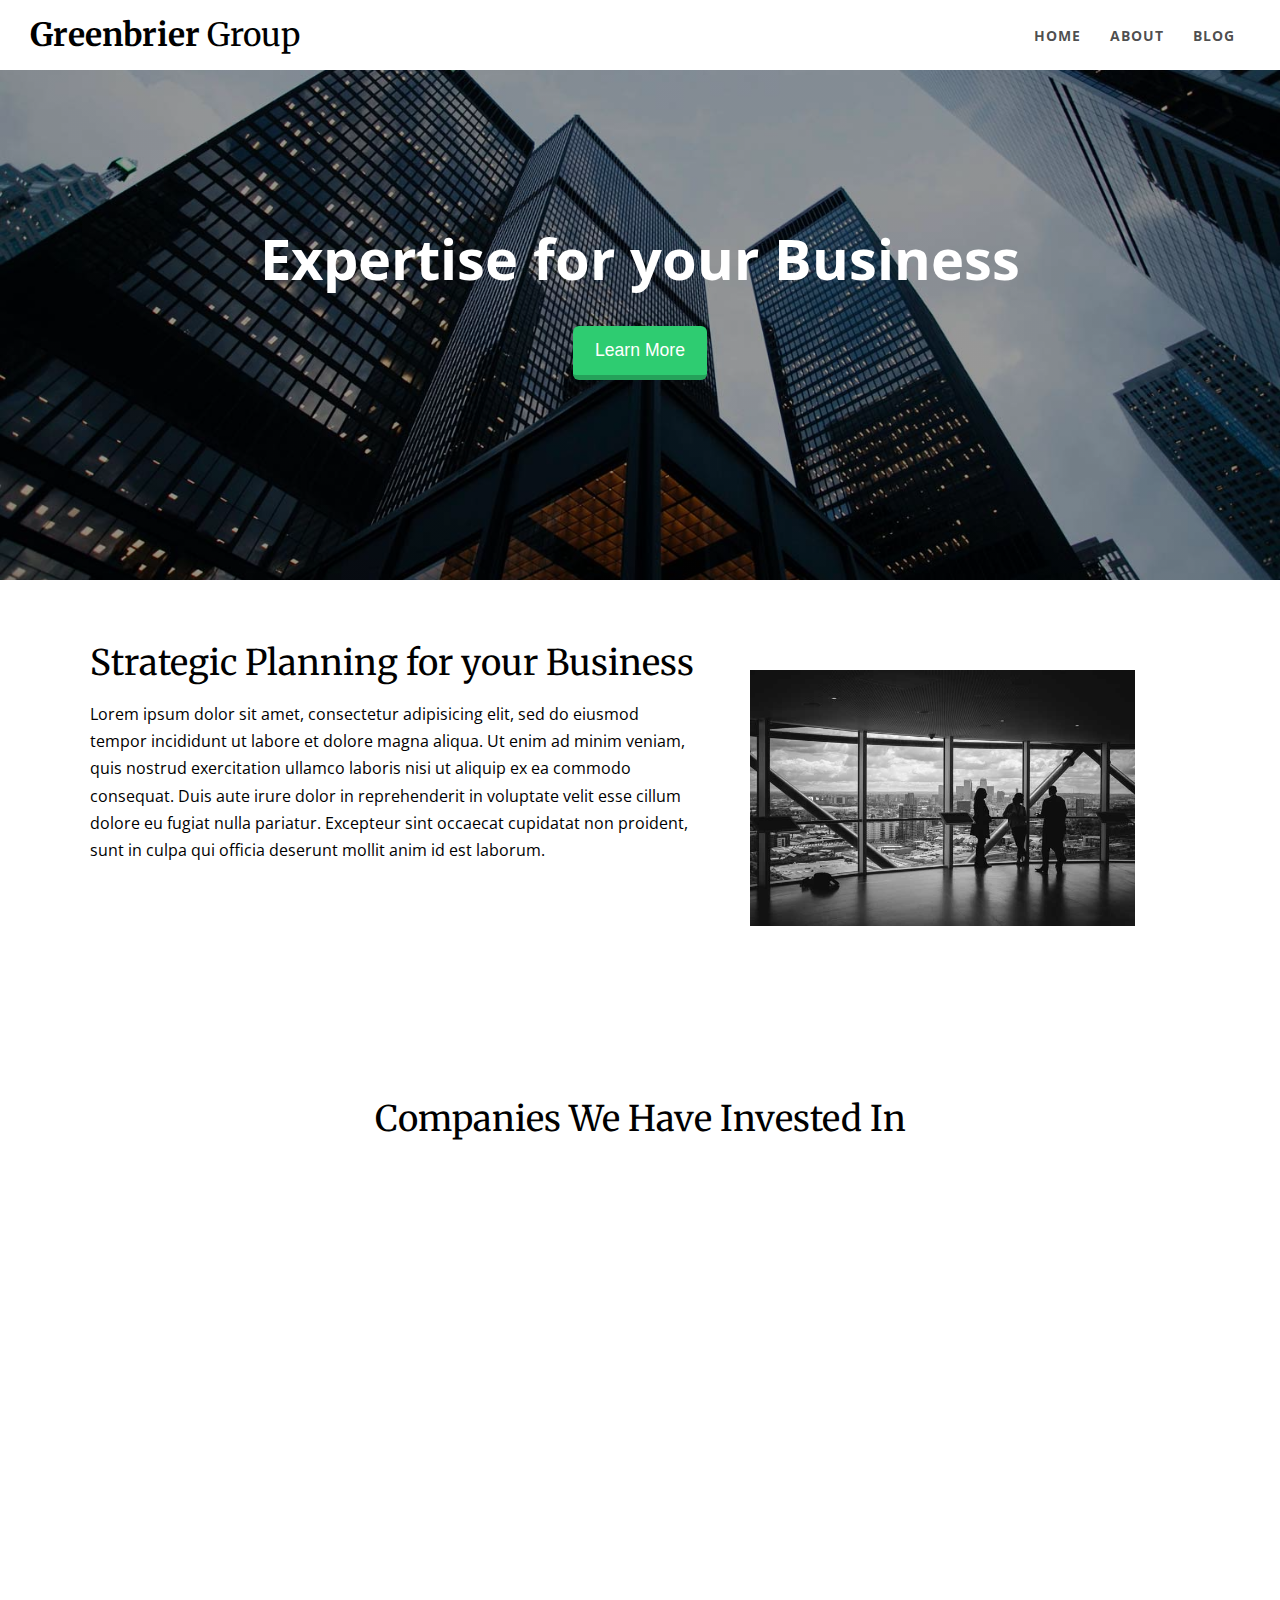
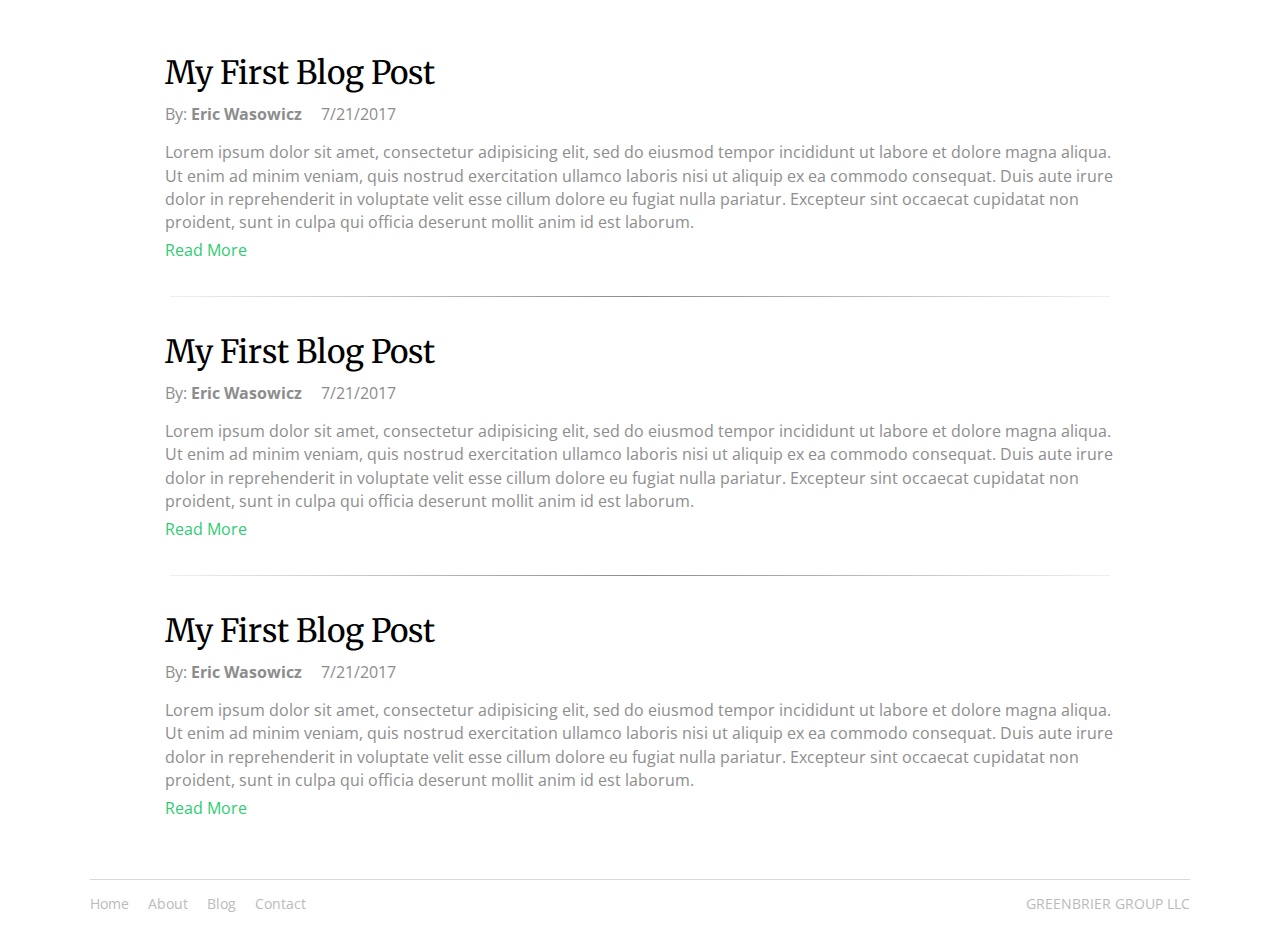
==== index.html @ 497f7e75 "added all files :)" ====
<!DOCTYPE HTML>
<html lang="en">
  <head>
    <meta charset="UTF-8">
    <link rel="stylesheet" href="css/style.css" />
    <link rel="stylesheet" href="css/index.css" />
    <link rel="stylesheet" href="css/blog-list.css" />
  	<meta name="description" content="" />
    <meta name="keywords" content="" />
    <meta name="viewport" content="width=device-width, initial-scale=1.0, maximum-scale=1.0, user-scalable=yes">
    <link href="https://fonts.googleapis.com/css?family=Merriweather:400,700|Open+Sans:400,700" rel="stylesheet">
    <link rel="stylesheet" href="aos/aos.css" />
    <script src="https://ajax.googleapis.com/ajax/libs/jquery/3.2.1/jquery.min.js"></script>
    <script src="js/index.js"></script>
    <script src="js/smoothscroll.js"></script>
    <title>Greenbrier Group LLC</title>
  </head>

<body>



  <header id="header">
    <nav>
      <h1>Greenbrier <span style="font-weight: normal;">Group</span></h1>
      <ul>
        <li><a href="/">Home</a></li>
        <li><a href="about.html">About</a></li>
        <li><a href="blog.html">Blog</a></li>
      </ul>
    </nav>
    <div class="center" data-aos="fade-up" data-aos-delay="500" data-aos-easing="ease-out-back">
      <h2>Expertise for your Business</h2>
        <a href="#about" class="smoothScroll"><button>Learn More</button></a>
    </div>
  </header>

  <div id="wrapper">

    <div id="about">
      <div class="about-div clearfix">
        <div class="left-div">
          <h3>Strategic Planning for your Business</h3>
            <p>Lorem ipsum dolor sit amet, consectetur adipisicing elit, sed do eiusmod tempor incididunt ut labore et dolore magna aliqua. Ut enim ad minim veniam, quis nostrud exercitation ullamco laboris nisi ut aliquip ex ea commodo consequat. Duis aute irure dolor in reprehenderit in voluptate velit esse cillum dolore eu fugiat nulla pariatur. Excepteur sint occaecat cupidatat non proident, sunt in culpa qui officia deserunt mollit anim id est laborum.</p>
        </div>
          <img src="img/business.jpg" alt="Room overlooking City">
      </div>
    </div>

    <div id="invest" class="clearfix">
      <h3>Companies We Have Invested In</h3>
      <div class="invest-grid clearfix">

        <a href="#"><div class="capsule" data-aos="fade-up" data-aos-easing="ease-out-back" data-aos-delay="0">
          <div class="capsule-image">
            <img src="img/nxtteam.png" alt="NxtTeam">
          </div>
            <h5>NxtTeam</h5>
        </div></a>

        <a href="#"><div class="capsule" data-aos="fade-up" data-aos-easing="ease-out-back" data-aos-delay="0">
          <div class="capsule-image">
            <img src="img/channelclarity.png" alt="Channel Clarity">
          </div>
            <h5>Channel Clarity</h5>
        </div></a>

        <a href="#"><div class="capsule" data-aos="fade-up" data-aos-easing="ease-out-back" data-aos-delay="0">
          <div class="capsule-image">
            <img src="img/keywordfirst.png" alt="keywordfirst">
          </div>
            <h5>keywordfirst</h5>
        </div></a>

        <a href="#"><div class="capsule" data-aos="fade-up" data-aos-easing="ease-out-back" data-aos-delay="0">
          <div class="capsule-image">
            <img src="img/swc.png" alt="SWC Technology Partners">
          </div>
            <h5>SWC Technology Partners</h5>
        </div></a>

      </div>
    </div>

    <div id="recent-posts">
        <div class="blog-list">

          <a href="#"><article>
            <h4>My First Blog Post</h4>
              <p class="blog-sub">By: <b style="margin-right: 15px;">Eric Wasowicz</b> 7/21/2017</p>
                <p class="blog-desc">Lorem ipsum dolor sit amet, consectetur adipisicing elit, sed do eiusmod tempor incididunt ut labore et dolore magna aliqua. Ut enim ad minim veniam, quis nostrud exercitation ullamco laboris nisi ut aliquip ex ea commodo consequat. Duis aute irure dolor in reprehenderit in voluptate velit esse cillum dolore eu fugiat nulla pariatur. Excepteur sint occaecat cupidatat non proident, sunt in culpa qui officia deserunt mollit anim id est laborum.</p>
                <a href="#" class="blog-read-more">Read More</a>
          </article></a><hr>

          <a href="#"><article>
            <h4>My First Blog Post</h4>
              <p class="blog-sub">By: <b style="margin-right: 15px;">Eric Wasowicz</b> 7/21/2017</p>
                <p class="blog-desc">Lorem ipsum dolor sit amet, consectetur adipisicing elit, sed do eiusmod tempor incididunt ut labore et dolore magna aliqua. Ut enim ad minim veniam, quis nostrud exercitation ullamco laboris nisi ut aliquip ex ea commodo consequat. Duis aute irure dolor in reprehenderit in voluptate velit esse cillum dolore eu fugiat nulla pariatur. Excepteur sint occaecat cupidatat non proident, sunt in culpa qui officia deserunt mollit anim id est laborum.</p>
                <a href="#" class="blog-read-more">Read More</a>
          </article></a><hr>

          <a href="#"><article>
            <h4>My First Blog Post</h4>
              <p class="blog-sub">By: <b style="margin-right: 15px;">Eric Wasowicz</b> 7/21/2017</p>
                <p class="blog-desc">Lorem ipsum dolor sit amet, consectetur adipisicing elit, sed do eiusmod tempor incididunt ut labore et dolore magna aliqua. Ut enim ad minim veniam, quis nostrud exercitation ullamco laboris nisi ut aliquip ex ea commodo consequat. Duis aute irure dolor in reprehenderit in voluptate velit esse cillum dolore eu fugiat nulla pariatur. Excepteur sint occaecat cupidatat non proident, sunt in culpa qui officia deserunt mollit anim id est laborum.</p>
                <a href="#" class="blog-read-more">Read More</a>
          </article></a><hr>

        </div>
    </div>

  </div>

  <footer class="clearfix">
    <div class="interior-footer">
      <ul>
        <li><a href="/">Home</a></li>
        <li><a href="about.html">About</a></li>
        <li><a href="blog.html">Blog</a></li>
        <li><a href="contact.html">Contact</a></li>
      </ul>
      <p class="right-align">Greenbrier Group LLC</p>
    </div>
  </footer>


    <script src="aos/aos.js"></script>
    <script>
      AOS.init({
        once: true
      });
    </script>
</body>
</html>
---- css/style.css ----
/*-------------------------------------

  font-family: 'Merriweather', serif;
  font-family: 'Open Sans', sans-serif;

--------------------------------------*/

html {
  margin: 0;
  padding: 0;
  font-family: 'Open Sans', sans-serif;
}

body {
  margin: 0;
  padding: 0;
  font-family: 'Open Sans', sans-serif;
}

.clearfix:after {
  content: " ";
  display: block;
  height: 0;
  clear: both;
}


/* Navigation Bar */

nav * {
  background-color: rgba(100, 100, 100, 0.0);
}

nav {
  width: 100%;
  height: 70px;
  background-color: white;
}

nav h1 {
  float: left;
  font-family: 'Merriweather', serif;
  font-size: 2em;
  margin: 0;
  padding: 0;
  margin-top: 15px;
  margin-left: 30px;
  color: black;
}

nav ul {
  margin: 0;
  padding: 0;
  float: right;
  margin-right: 20px;
  margin-top: 24px;
}

nav li {
  display: inline-block;
  margin-right: 25px;
}

nav a {
  font-size: .9em;
  text-decoration: none;
  color: rgba(0, 0, 0, .7);
  text-transform: uppercase;
  font-weight: bold;
  letter-spacing: 1px;
  color:
}

@media (min-width: 651px) {
  nav a {
    position: relative;
  }

  nav a::before {
    content: "";
    position: absolute;
    width: 100%;
    height: 2px;
    bottom: -2px;
    left: 0;
    background-color: rgba(0, 0, 0, .7);
    visibility: hidden;
    -webkit-transform: scaleX(0);
    transform: scaleX(0);
    -webkit-transition: all 0.2s ease-in-out 0s;
    transition: all 0.2s ease-in-out 0s;
  }

  nav a:hover::before {
    visibility: visible;
    -webkit-transform: scaleX(1);
    transform: scaleX(1);
  }
}

@media (max-width: 650px) {

  nav {
    height: 90px;
  }

  nav h1 {
    padding: 0;
    margin: 0;
    width: 100%;
    text-align: center;
    font-size: 1.8em;
    margin-top: 12px;
  }

  nav ul {
    margin: 0;
    margin-top: 10px;
    width: 224px;
    position: absolute;
    top: 48px;
    left: 50%;
    margin-left: -112px;
  }

  nav li {
    margin-right: 0;
  }

  nav li:not(:last-child) {
    margin-right: 10px;
  }

  nav li:not(:first-child)::before {
    content: '\ffed';
    margin-right: 15px;
  }

  nav a {

  }

}

/* Footer Styling */

footer {
  width: 100%;
  max-width: 1100px;
  margin-left: auto;
  margin-right: auto;
  margin-bottom: 12px;
}

.interior-footer {
  border-top: 1px solid rgba(0,0,0,.15);
}

footer ul {
  float: left;
  margin-left: 0;
  margin-left: -40px;
  margin-top: 12px;
}

footer li {
  display: inline;
  margin-right: 15px;
}

footer a {
  text-decoration: none;
  color: #bababa;
  font-size: .9em;
  transition: all .3s;
}

footer a:hover {
  color: #444444;
}

.right-align {
  float: right;
  text-transform: uppercase;
  font-size: .9em;
  color: #bababa;
}

@media (max-width: 1180px) {
  .interior-footer {
    margin-left: 50px;
    margin-right: 50px;
  }
}

@media (max-width: 600px) {
  footer {
    text-align: center;
  }

  footer ul {
    float: none;
    margin-bottom: 0;
  }

  .right-align {
    float: none;
    color: grey;
    margin-top: 5px;
  }
}

@media (max-width: 480px) {
  .interior-footer {
    margin-left: 35px;
    margin-right: 35px;
  }
}

@media (max-width: 400px) {
  .interior-footer {
    margin-left: 25px;
    margin-right: 25px;
  }
}
---- css/index.css ----
/*-------------------------------------

Header Styling

--------------------------------------*/

header {
  margin: 0;
  padding: 0;
  width: 100%;
  height: 580px;
  background-image: linear-gradient(rgba(0, 0, 0, 0.4), rgba(0, 0, 0, 0.4)), url('../img/header.jpg');
  background-size: cover;
  background-position: center;
}

.center {
  margin-top: 150px;
  text-align: center;
}

.center h2 {
  font-size: 3.5em;
  color: white;
  margin: 0;
  padding: 0;
  margin-bottom: 30px;
}

.center button {
  color: white;
  font-size: 1.1em;
  cursor: pointer;
  padding: 14px 22px 14px 22px;
  background-color: #2ecc71;
  outline: none;
  border: none;
  border-radius: 6px;
  border-bottom: solid 5px #25a25a;
  transition: all .3s;
}

.center button:hover {
  background-color: #54d98c;
}

.center button:active {
  margin-top: 4px;
  border-bottom-width: 1px;
}

@media (max-width: 650px) {
  nav {
    background-color: transparent;
  }

  nav h1 {
    color: white;
  }

  nav a {
    color: rgba(255, 255, 255, 0.8);
  }

  nav li:not(:first-child)::before {
    color: rgba(255, 255, 255, 0.8);
  }

  header {
    background-image: linear-gradient(rgba(0, 0, 0, 0.5), rgba(0, 0, 0, 0.5)), url('../img/header.jpg');
  }

.center {
  padding-left: 20px;
  padding-right: 20px;
}

  .center h2 {
    font-size: 2.8em;
  }

  .center button {
    padding: 14px 20px 14px 20px;
  }
}

@media (max-width: 320px) {
  .center {
    margin-top: 75px;
  }
}

/*-------------------------------------

Body Section Styling

--------------------------------------*/

#wrapper {
  max-width: 1100px;
  margin: 0 auto 0 auto;
  padding: 0;
}

/*-------------------------------------

About Section Styling

--------------------------------------*/

#about {
  margin: 0;
  padding-top: 60px;
  padding-bottom: 80px;
}

#about h3 {
  font-family: 'Merriweather', serif;
  font-weight: normal;
  font-size: 2.2em;
  margin: 0;
}

.about-div {

}

.left-div {
  float: left;
  width: 55%;
}

.about-div p {
  line-height: 170%;
}

.about-div img {
  float: right;
  width: 35%;
  margin: 30px 5% 0 5%;
}

@media (max-width: 1200px) {
  .left-div {
    width: 50%;
    margin-left: 5%;
  }
  .about-div img {
    margin: 30px 5% 0;
  }
}

@media (max-width: 1050px) {
  .left-div {
    width: 50%;
    margin-left: 5%;
  }
  .about-div img {
    margin: 50px 5% 0;
  }
}

@media (max-width: 800px) {
  .left-div {
    text-align: center;
    width: 80%;
    margin-left: 10%;
    margin-right: 10%;
  }
  .about-div img {
    width: 60%;
    margin: 10px 20% auto 20%;
  }
}

@media (max-width: 540px) {
  .about-div img {
    width: 70%;
    margin: 10px 15% auto 15%;
  }
}

@media (max-width: 420px) {
  .about-div img {
    width: 80%;
    margin: 10px 10% auto 10%;
  }
}

@media (max-width: 400px) {
  .left-div {
    width: 86%;
    margin-left: 7%;
    margin-right: 7%;
  }
  .about-div img {
    width: 90%;
    margin: 10px 5% auto 5%;
  }
}


/*-------------------------------------

Invested In Section Styling

--------------------------------------*/

#invest {
  margin-top: 90px;
  margin-bottom: 90px;
}

#invest h3 {
  font-family: 'Merriweather', serif;
  font-weight: normal;
  font-size: 2.2em;
  margin: 0;
  text-align: center;
}

.invest-grid {
  margin: 30px 0 30px 0;
}

.invest-grid a {
  text-decoration: none;
}

.capsule {
  width: 253px;
  height: 280px;
  margin: 11px;
  float: left;
  text-align: center;
  background-color: #f1f1f1;
  border-radius: 10px;
  box-shadow: 0 1em 1.6em rgba(0, 0, 0, 0.2);
}

.capsule-image {
  width: 253px;
  height: 200px;
  position: relative;
  margin: 0;
  background-color: #f9f9f9;
  border-radius: 10px;
}

.capsule-image img {
  width: 86%;
  position: absolute;
  left: 50%;
  top: 50%;
  transform: translate(-50%, -50%);
  transition: .3s;
}

.capsule:hover .capsule-image img {
  width: 95%;
}

.capsule h5 {
  margin: 0;
  font-weight: normal;
  font-size: 1.4em;
  margin-top: 8px;
  margin-left: 5px;
  margin-right: 5px;
  color: black;
}

@media (max-width: 1120px) {
  .invest-grid {
    text-align: center;
    margin-left: auto;
    margin-right: auto;
  }

  .capsule {
    float: none;
    display: inline-block;
    vertical-align: top;
  }
}

@media (max-width: 600px) {
  #invest h3 {
    margin-left: 15px;
    margin-right: 15px;
  }

  .capsule {
    width: 40%;
    height: 260px;
    margin: 2%;
  }

  .capsule-image {
    width: 100%;
    height: 190px;
  }

  .capsule-image img {
    width: 90%;
  }

  .capsule h5 {
    font-size: 1.2em;
  }
}

@media (max-width: 530px) {
  .capsule {
    width: 43%;
  }
}

@media (max-width: 425px) {
  .capsule {
    width: 45%;
    height: 230px;
    margin: 1%;
  }

  .capsule-image {
    height: 165px;
  }

  .capsule h5 {
    font-size: 1.1em;
  }
}

@media (max-width: 375px) {
  .capsule {
    width: 253px;
    height: 260px;
    margin: 11px;
  }

  .capsule-image {
    width: 253px;
    height: 185px;
  }

  .capsule h5 {
    font-size: 1.3em;
  }
}

/*-------------------------------------

Recent Posts Section

--------------------------------------*/

#recent-posts {
  margin: 150px auto 60px auto;
  max-width: 1100px;
}
---- css/blog-list.css ----
.blog-list {
  max-width: 950px;
  margin-left: auto;
  margin-right: auto;
}

.blog-list a {
  text-decoration: none;
}

.blog-list article {

}

.blog-list article h4:hover {
  color: #2ecc71;
}

.blog-list h4 {
  font-size: 2em;
  font-family: 'Merriweather', serif;
  font-weight: normal;
  color: black;
  margin: 0;
  transition: all .3s;
}

.blog-list .blog-sub {
  color: #8d8d8d;
  margin-top: 10px;
}

.blog-list .blog-desc {
  color: #8d8d8d;
  margin-bottom: 5px;
  line-height: 145%;
}

.blog-read-more {
  color: #2ecc71;
  margin: 0;
  position: relative;
}

.blog-read-more::before {
  content: "";
  position: absolute;
  width: 100%;
  height: 1px;
  bottom: 0;
  left: 0;
  background-color: #2ecc71;
  visibility: hidden;
  -webkit-transform: scaleX(0);
  transform: scaleX(0);
  -webkit-transition: all 0.2s ease-in-out 0s;
  transition: all 0.2s ease-in-out 0s;
}

.blog-read-more:hover::before {
  visibility: visible;
  -webkit-transform: scaleX(1);
  transform: scaleX(1);
}

.blog-list hr {
  margin-top: 35px;
  margin-bottom: 35px;
  width: 99%;
  border: 0;
  height: 1px;
  background-image: -webkit-linear-gradient(left, #f0f0f0, #8c8b8b, #f0f0f0);
  background-image: -moz-linear-gradient(left, #f0f0f0, #8c8b8b, #f0f0f0);
  background-image: -ms-linear-gradient(left, #f0f0f0, #8c8b8b, #f0f0f0);
  background-image: -o-linear-gradient(left, #f0f0f0, #8c8b8b, #f0f0f0);
}

@media (max-width: 1250px) {
  .blog-list {
    margin-left: 6%;
    margin-right: 6%;
  }
  .blog-list h4 {
    font-size: 1.8em;
  }
}

@media (max-width: 650px) {
  .blog-list {
    margin-left: 8%;
    margin-right: 8%;
  }
  .blog-list h4 {
    font-size: 1.7em;
  }
}

@media (max-width: 425px) {
  .blog-list h4 {
    font-size: 1.6em;
  }
}
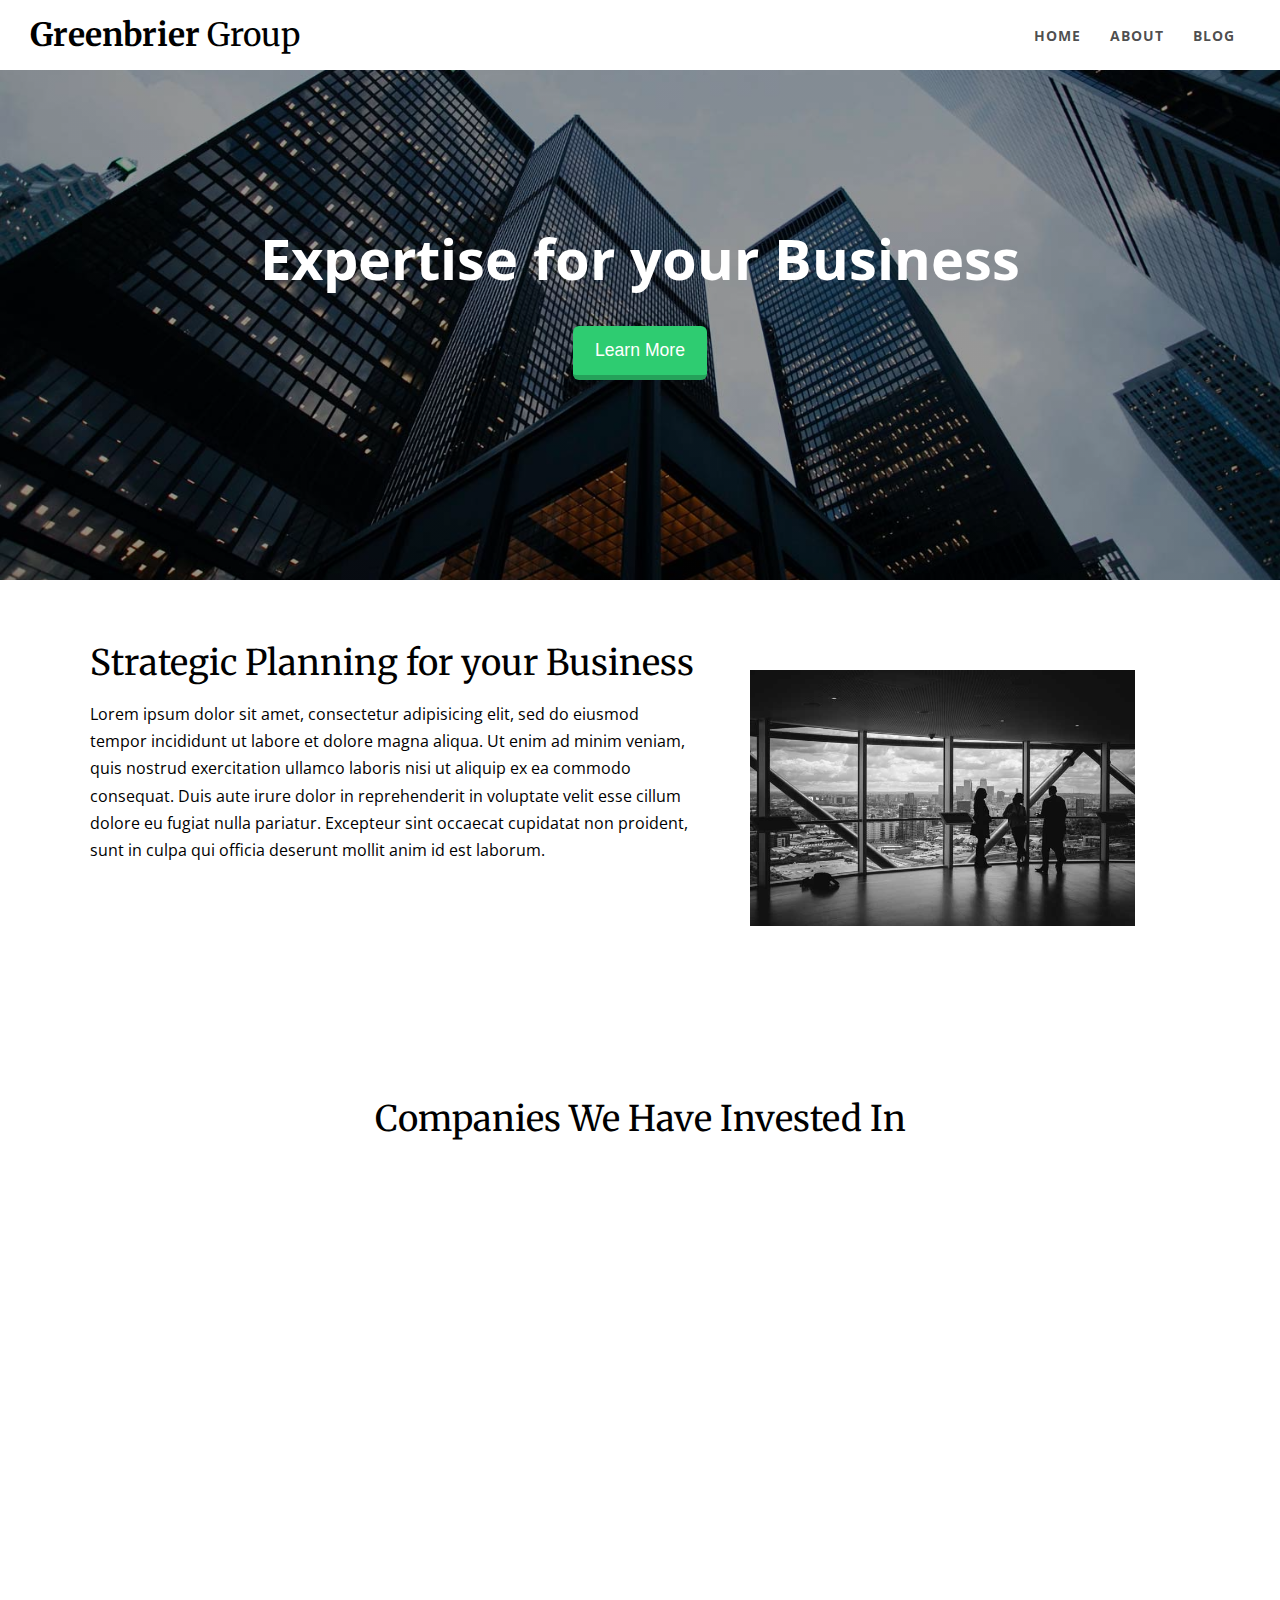
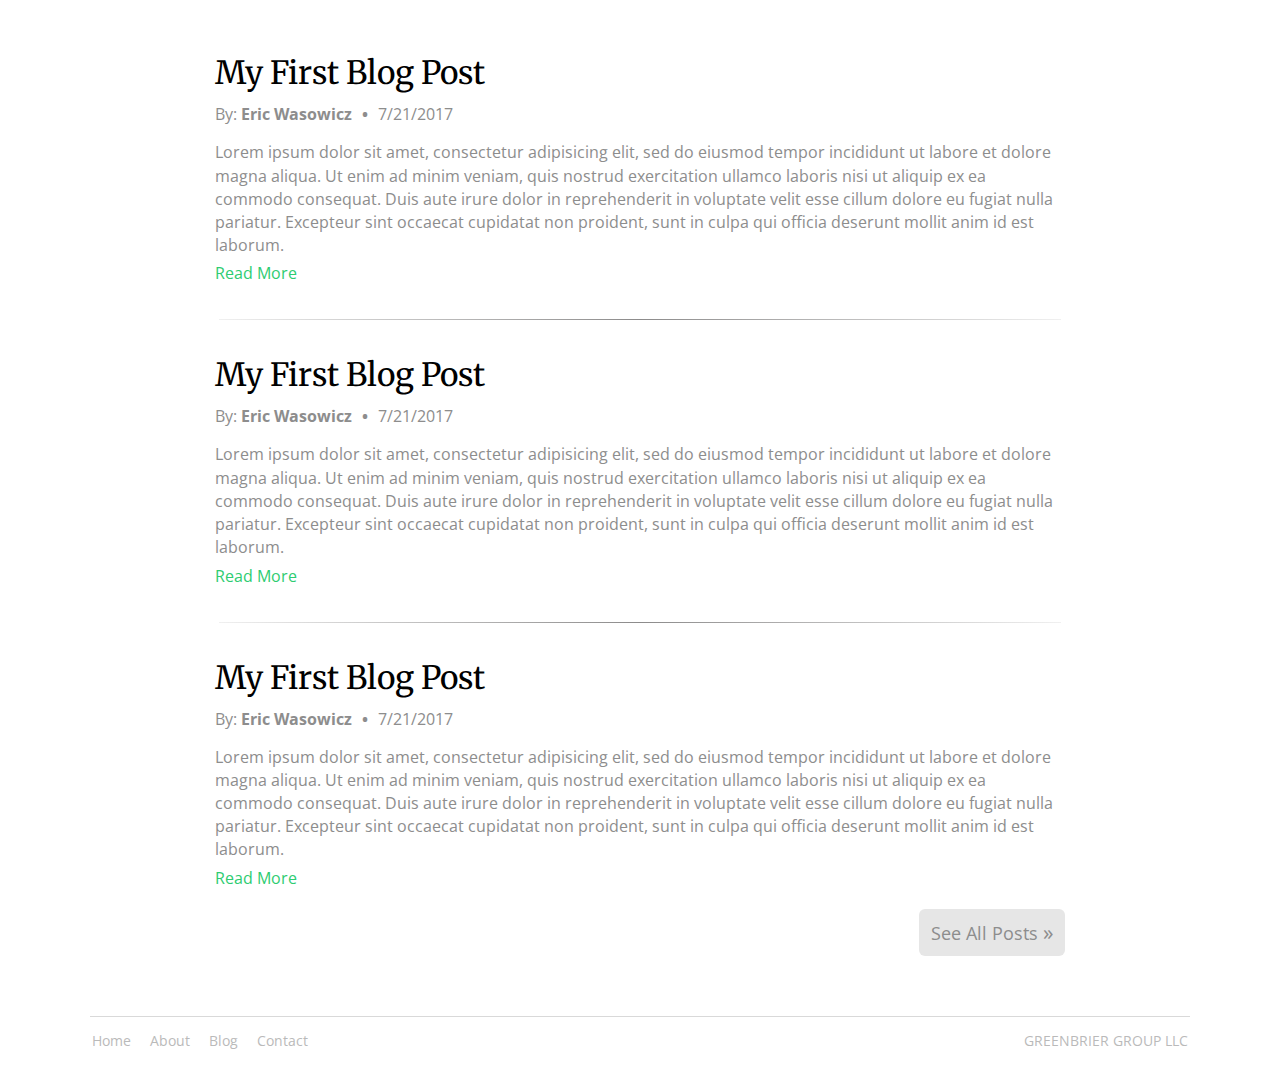
==== commit 102e3fbe: "added blog section" ====
--- a/index.html
+++ b/index.html
@@ -18,15 +18,13 @@
 
 <body>
 
-
-
   <header id="header">
     <nav>
-      <h1>Greenbrier <span style="font-weight: normal;">Group</span></h1>
+      <a href="/"><h1>Greenbrier <span style="font-weight: normal;">Group</span></h1></a>
       <ul>
-        <li><a href="/">Home</a></li>
-        <li><a href="about.html">About</a></li>
-        <li><a href="blog.html">Blog</a></li>
+        <li><a class="link" href="/">Home</a></li>
+        <li><a class="link" href="about.html">About</a></li>
+        <li><a class="link" href="blog.html">Blog</a></li>
       </ul>
     </nav>
     <div class="center" data-aos="fade-up" data-aos-delay="500" data-aos-easing="ease-out-back">
@@ -83,29 +81,30 @@
     </div>
 
     <div id="recent-posts">
-        <div class="blog-list">
+        <div class="blog-list clearfix">
 
           <a href="#"><article>
             <h4>My First Blog Post</h4>
-              <p class="blog-sub">By: <b style="margin-right: 15px;">Eric Wasowicz</b> 7/21/2017</p>
+              <p class="blog-sub">By: <b>Eric Wasowicz <span style="margin: 0 6px 0 6px">&#8226;</span></b> 7/21/2017</p>
                 <p class="blog-desc">Lorem ipsum dolor sit amet, consectetur adipisicing elit, sed do eiusmod tempor incididunt ut labore et dolore magna aliqua. Ut enim ad minim veniam, quis nostrud exercitation ullamco laboris nisi ut aliquip ex ea commodo consequat. Duis aute irure dolor in reprehenderit in voluptate velit esse cillum dolore eu fugiat nulla pariatur. Excepteur sint occaecat cupidatat non proident, sunt in culpa qui officia deserunt mollit anim id est laborum.</p>
                 <a href="#" class="blog-read-more">Read More</a>
           </article></a><hr>
 
           <a href="#"><article>
             <h4>My First Blog Post</h4>
-              <p class="blog-sub">By: <b style="margin-right: 15px;">Eric Wasowicz</b> 7/21/2017</p>
+              <p class="blog-sub">By: <b>Eric Wasowicz <span style="margin: 0 6px 0 6px">&#8226;</span></b> 7/21/2017</p>
                 <p class="blog-desc">Lorem ipsum dolor sit amet, consectetur adipisicing elit, sed do eiusmod tempor incididunt ut labore et dolore magna aliqua. Ut enim ad minim veniam, quis nostrud exercitation ullamco laboris nisi ut aliquip ex ea commodo consequat. Duis aute irure dolor in reprehenderit in voluptate velit esse cillum dolore eu fugiat nulla pariatur. Excepteur sint occaecat cupidatat non proident, sunt in culpa qui officia deserunt mollit anim id est laborum.</p>
                 <a href="#" class="blog-read-more">Read More</a>
           </article></a><hr>
 
           <a href="#"><article>
             <h4>My First Blog Post</h4>
-              <p class="blog-sub">By: <b style="margin-right: 15px;">Eric Wasowicz</b> 7/21/2017</p>
+              <p class="blog-sub">By: <b>Eric Wasowicz <span style="margin: 0 6px 0 6px">&#8226;</span></b> 7/21/2017</p>
                 <p class="blog-desc">Lorem ipsum dolor sit amet, consectetur adipisicing elit, sed do eiusmod tempor incididunt ut labore et dolore magna aliqua. Ut enim ad minim veniam, quis nostrud exercitation ullamco laboris nisi ut aliquip ex ea commodo consequat. Duis aute irure dolor in reprehenderit in voluptate velit esse cillum dolore eu fugiat nulla pariatur. Excepteur sint occaecat cupidatat non proident, sunt in culpa qui officia deserunt mollit anim id est laborum.</p>
                 <a href="#" class="blog-read-more">Read More</a>
           </article></a><hr>
 
+            <a href="blog.html" class="esc-reference">See All Posts <span style="font-size: 1.2em; margin: 0;">&#187;</span></a>
         </div>
     </div>
 
--- a/css/style.css
+++ b/css/style.css
@@ -61,14 +61,13 @@
   margin-right: 25px;
 }
 
-nav a {
+nav .link {
   font-size: .9em;
   text-decoration: none;
   color: rgba(0, 0, 0, .7);
   text-transform: uppercase;
   font-weight: bold;
   letter-spacing: 1px;
-  color:
 }
 
 @media (min-width: 651px) {
@@ -159,7 +158,7 @@
 footer ul {
   float: left;
   margin-left: 0;
-  margin-left: -40px;
+  margin-left: -38px;
   margin-top: 12px;
 }
 
@@ -184,6 +183,7 @@
   text-transform: uppercase;
   font-size: .9em;
   color: #bababa;
+  margin-right: 2px;
 }
 
 @media (max-width: 1180px) {
@@ -199,14 +199,19 @@
   }
 
   footer ul {
+    margin-left: -40px;
     float: none;
     margin-bottom: 0;
   }
 
+  footer a {
+    color: grey;
+  }
+
   .right-align {
     float: none;
-    color: grey;
     margin-top: 5px;
+    margin-right: 0;
   }
 }
 
--- a/css/index.css
+++ b/css/index.css
@@ -359,3 +359,18 @@
   margin: 150px auto 60px auto;
   max-width: 1100px;
 }
+
+.esc-reference {
+  float: right;
+  font-size: 1.1em;
+  color: #8d8d8d;
+  background-color: #e6e6e6;
+  padding: 8px 12px 10px 12px;
+  border-radius: 6px;
+  margin-top: 20px;
+  transition: all .3s;
+}
+
+.esc-reference:hover {
+  background-color: #f3f3f3;
+}
--- a/css/blog-list.css
+++ b/css/blog-list.css
@@ -1,5 +1,102 @@
+/*-------------------------------------
+
+Top of Page Styling
+
+--------------------------------------*/
+
+.blog-header {
+  width: 100%;
+  margin: 0;
+  height: 500px;
+  background-image: linear-gradient(rgba(0, 0, 0, 0.2), rgba(0, 0, 0, 0.2)), url('../img/blog-header.jpg');
+  background-position: center;
+  background-size: cover;
+}
+
+.full-wrapper-div {
+  margin-top: 0;
+  margin-bottom: 30px;
+}
+
+.full-wrapper-div h2 {
+  text-align: center;
+  margin: 0;
+  margin-bottom: 35px;
+  font-size: 3.8em;
+  color: white;
+  text-shadow: 0 0 1.6em rgba(0, 0, 0, .3);
+}
+
+.blog-wrapper {
+  padding: 50px 35px 50px 35px;
+  width: auto;
+  max-width: 920px;
+  margin-left: auto;
+  margin-right: auto;
+  background-color: white;
+  border-radius: 20px;
+  box-shadow: 0 .5em 1.6em rgba(0, 0, 0, 0.2);
+}
+
+@media (max-width: 990px) {
+  .blog-wrapper {
+    border-radius: 0;
+    box-shadow: none;
+  }
+}
+
+@media (max-width: 650px) {
+  .blog-wrapper {
+    padding: 0;
+    padding-top: 35px;
+  }
+}
+
+/* Pagination Styling */
+
+.pagination {
+  text-align: center;
+  margin-bottom: 70px;
+}
+
+.pagination a {
+
+}
+
+.pagination button {
+  color: white;
+  background-color: #2ecc71;
+  border: none;
+  font-size: 2.3em;
+  width: 44px;
+  height: 44px;
+  border-radius: 22px;
+  position: relative;
+  top: 5px;
+  font-weight: bold;
+  outline: none;
+  cursor: pointer;
+  transition: all .3s;
+}
+
+.pagination button:hover {
+  background-color: #54d98c;
+}
+
+.pagination span {
+  color: #8d8d8d;
+  margin-left: 15px;
+  margin-right: 15px;
+}
+
+/*-------------------------------------
+
+Blog List Styling
+
+--------------------------------------*/
+
 .blog-list {
-  max-width: 950px;
+  max-width: 850px;
   margin-left: auto;
   margin-right: auto;
 }
@@ -75,7 +172,7 @@
   background-image: -o-linear-gradient(left, #f0f0f0, #8c8b8b, #f0f0f0);
 }
 
-@media (max-width: 1250px) {
+@media (max-width: 925px) {
   .blog-list {
     margin-left: 6%;
     margin-right: 6%;
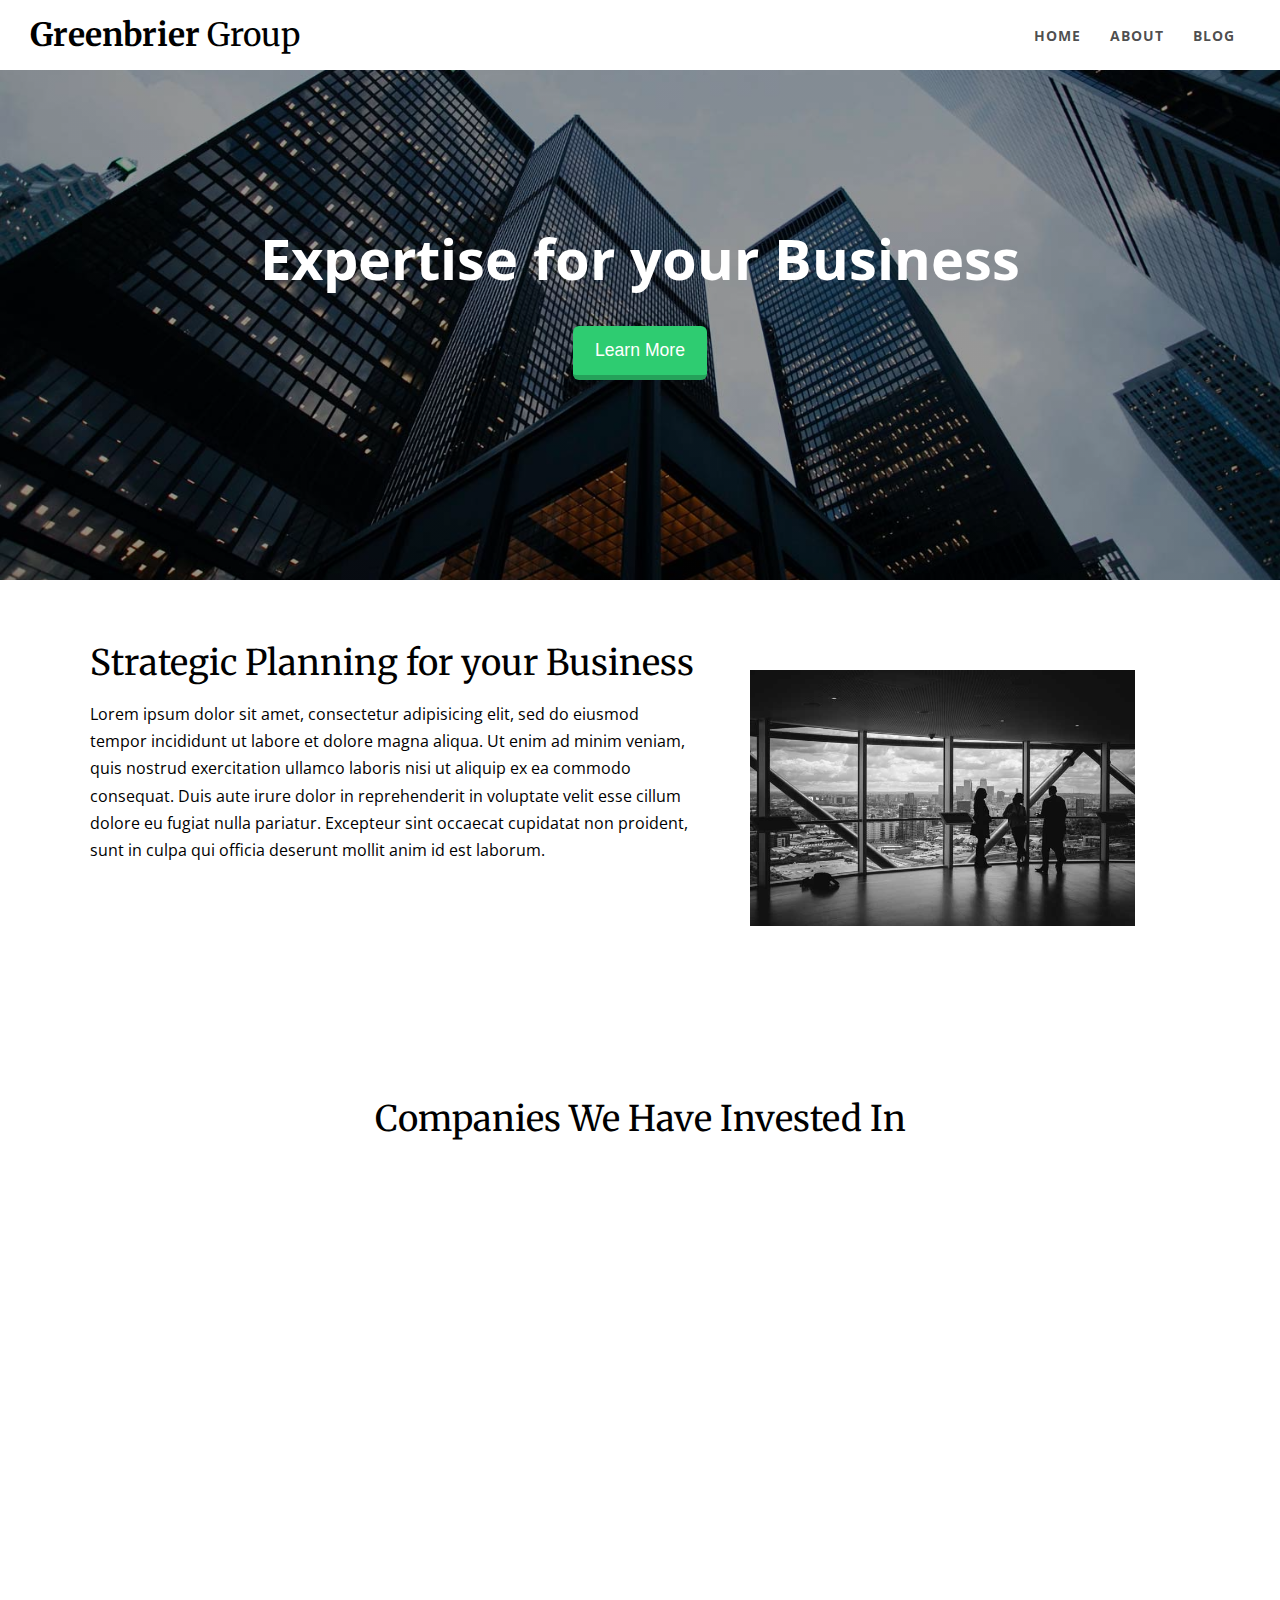
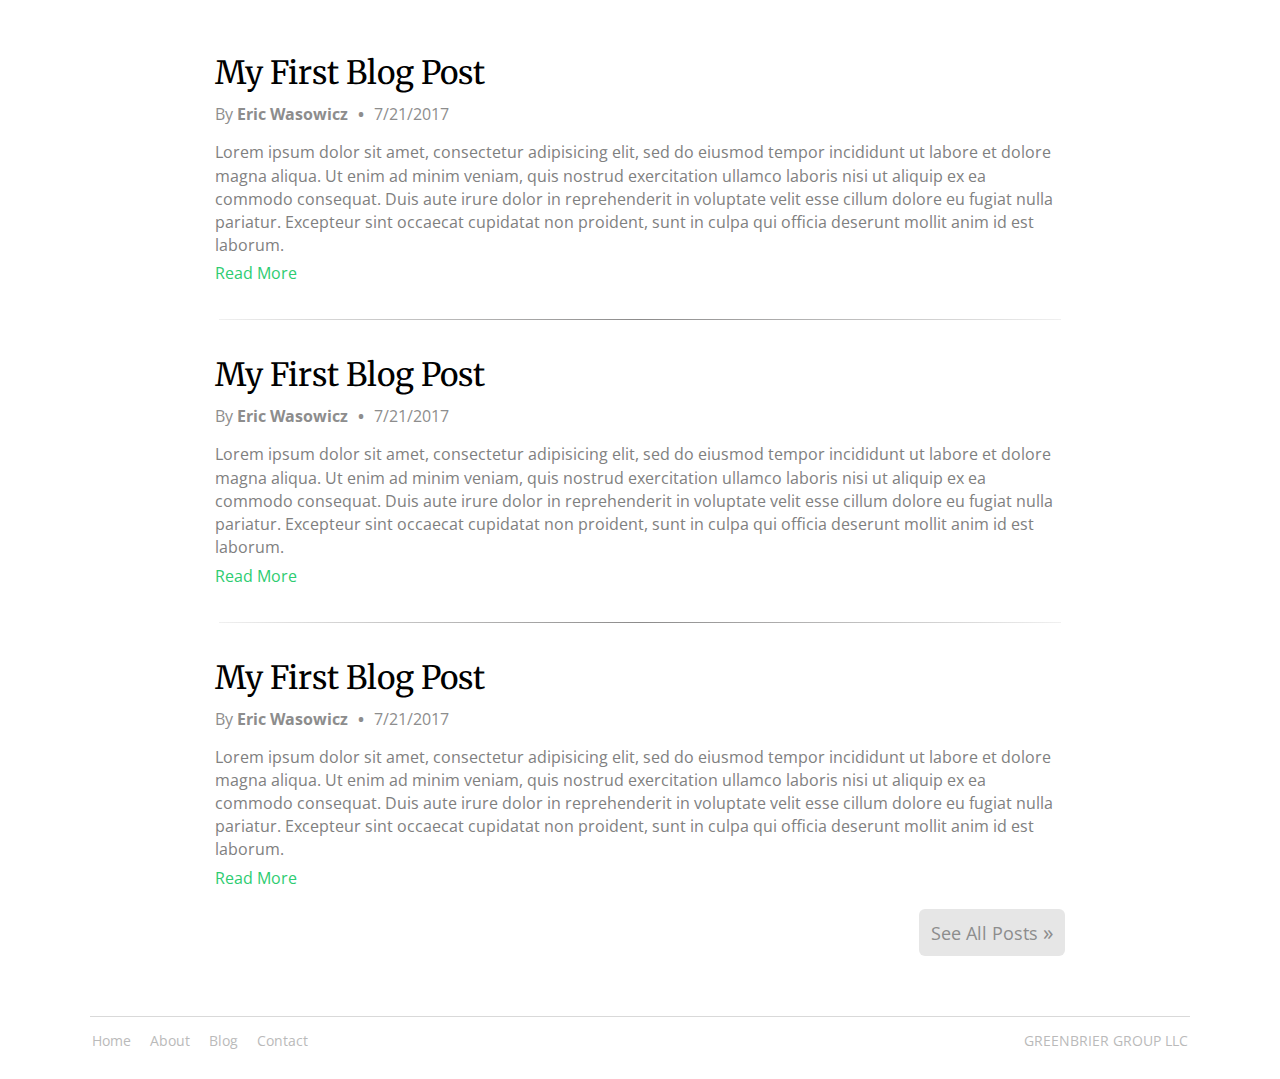
==== commit 76eccc05: "update styles for blog" ====
--- a/index.html
+++ b/index.html
@@ -83,23 +83,23 @@
     <div id="recent-posts">
         <div class="blog-list clearfix">
 
-          <a href="#"><article>
+          <a href="blog-post.html"><article>
             <h4>My First Blog Post</h4>
-              <p class="blog-sub">By: <b>Eric Wasowicz <span style="margin: 0 6px 0 6px">&#8226;</span></b> 7/21/2017</p>
+              <p class="blog-sub">By <b>Eric Wasowicz <span style="margin: 0 6px 0 6px">&#8226;</span></b> 7/21/2017</p>
                 <p class="blog-desc">Lorem ipsum dolor sit amet, consectetur adipisicing elit, sed do eiusmod tempor incididunt ut labore et dolore magna aliqua. Ut enim ad minim veniam, quis nostrud exercitation ullamco laboris nisi ut aliquip ex ea commodo consequat. Duis aute irure dolor in reprehenderit in voluptate velit esse cillum dolore eu fugiat nulla pariatur. Excepteur sint occaecat cupidatat non proident, sunt in culpa qui officia deserunt mollit anim id est laborum.</p>
                 <a href="#" class="blog-read-more">Read More</a>
           </article></a><hr>
 
-          <a href="#"><article>
+          <a href="blog-post.html"><article>
             <h4>My First Blog Post</h4>
-              <p class="blog-sub">By: <b>Eric Wasowicz <span style="margin: 0 6px 0 6px">&#8226;</span></b> 7/21/2017</p>
+              <p class="blog-sub">By <b>Eric Wasowicz <span style="margin: 0 6px 0 6px">&#8226;</span></b> 7/21/2017</p>
                 <p class="blog-desc">Lorem ipsum dolor sit amet, consectetur adipisicing elit, sed do eiusmod tempor incididunt ut labore et dolore magna aliqua. Ut enim ad minim veniam, quis nostrud exercitation ullamco laboris nisi ut aliquip ex ea commodo consequat. Duis aute irure dolor in reprehenderit in voluptate velit esse cillum dolore eu fugiat nulla pariatur. Excepteur sint occaecat cupidatat non proident, sunt in culpa qui officia deserunt mollit anim id est laborum.</p>
                 <a href="#" class="blog-read-more">Read More</a>
           </article></a><hr>
 
-          <a href="#"><article>
+          <a href="blog-post.html"><article>
             <h4>My First Blog Post</h4>
-              <p class="blog-sub">By: <b>Eric Wasowicz <span style="margin: 0 6px 0 6px">&#8226;</span></b> 7/21/2017</p>
+              <p class="blog-sub">By <b>Eric Wasowicz <span style="margin: 0 6px 0 6px">&#8226;</span></b> 7/21/2017</p>
                 <p class="blog-desc">Lorem ipsum dolor sit amet, consectetur adipisicing elit, sed do eiusmod tempor incididunt ut labore et dolore magna aliqua. Ut enim ad minim veniam, quis nostrud exercitation ullamco laboris nisi ut aliquip ex ea commodo consequat. Duis aute irure dolor in reprehenderit in voluptate velit esse cillum dolore eu fugiat nulla pariatur. Excepteur sint occaecat cupidatat non proident, sunt in culpa qui officia deserunt mollit anim id est laborum.</p>
                 <a href="#" class="blog-read-more">Read More</a>
           </article></a><hr>
--- a/css/blog-list.css
+++ b/css/blog-list.css
@@ -22,7 +22,7 @@
   text-align: center;
   margin: 0;
   margin-bottom: 35px;
-  font-size: 3.8em;
+  font-size: 3.6em;
   color: white;
   text-shadow: 0 0 1.6em rgba(0, 0, 0, .3);
 }
@@ -49,6 +49,10 @@
   .blog-wrapper {
     padding: 0;
     padding-top: 35px;
+  }
+
+  .full-wrapper-div h2 {
+    font-size: 3.2em;
   }
 }
 
@@ -128,7 +132,7 @@
 }
 
 .blog-list .blog-desc {
-  color: #8d8d8d;
+  color: #808080;
   margin-bottom: 5px;
   line-height: 145%;
 }
@@ -164,7 +168,7 @@
   margin-top: 35px;
   margin-bottom: 35px;
   width: 99%;
-  border: 0;
+  border: none;
   height: 1px;
   background-image: -webkit-linear-gradient(left, #f0f0f0, #8c8b8b, #f0f0f0);
   background-image: -moz-linear-gradient(left, #f0f0f0, #8c8b8b, #f0f0f0);
